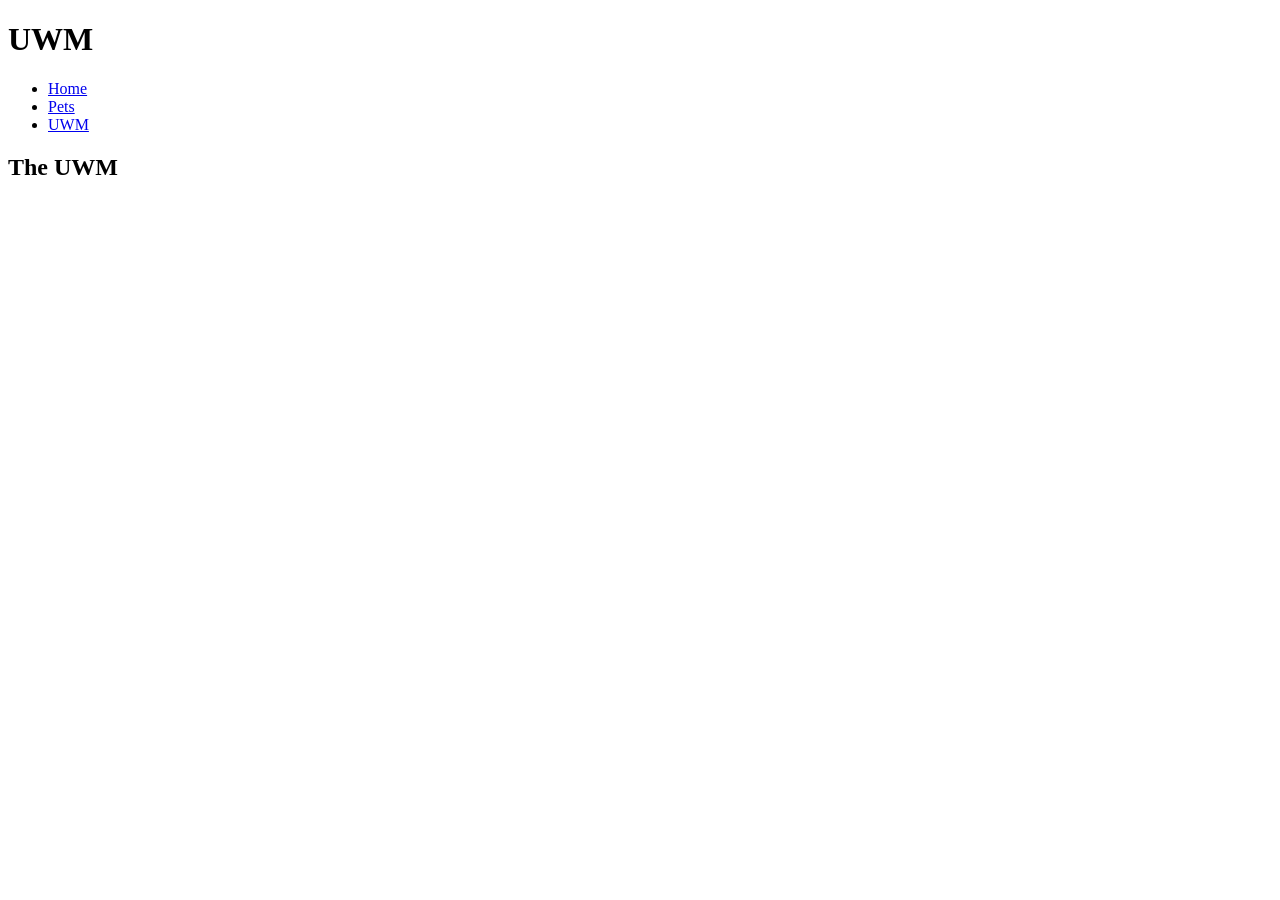
==== uwm.html @ 24122444 "finisehd pests" ====
<!DOCTYPE html>
<html lang="en">
    <head>
        <meta charset="utf-8">
        <title>UWM</title>
    </head>

    <body>
        <header>
        <h1>UWM</h1>
            <nav>
                <ul>
                    <li><a href="index.html">Home</a></li>
                    <li><a href="pets.html">Pets</a></li>
                    <li><a href="uwm.html">UWM</a></li>
                </ul>
            </nav>
        </header>

        <main>
            <h2>The UWM</h2>
        </main>
    </body>

</html>
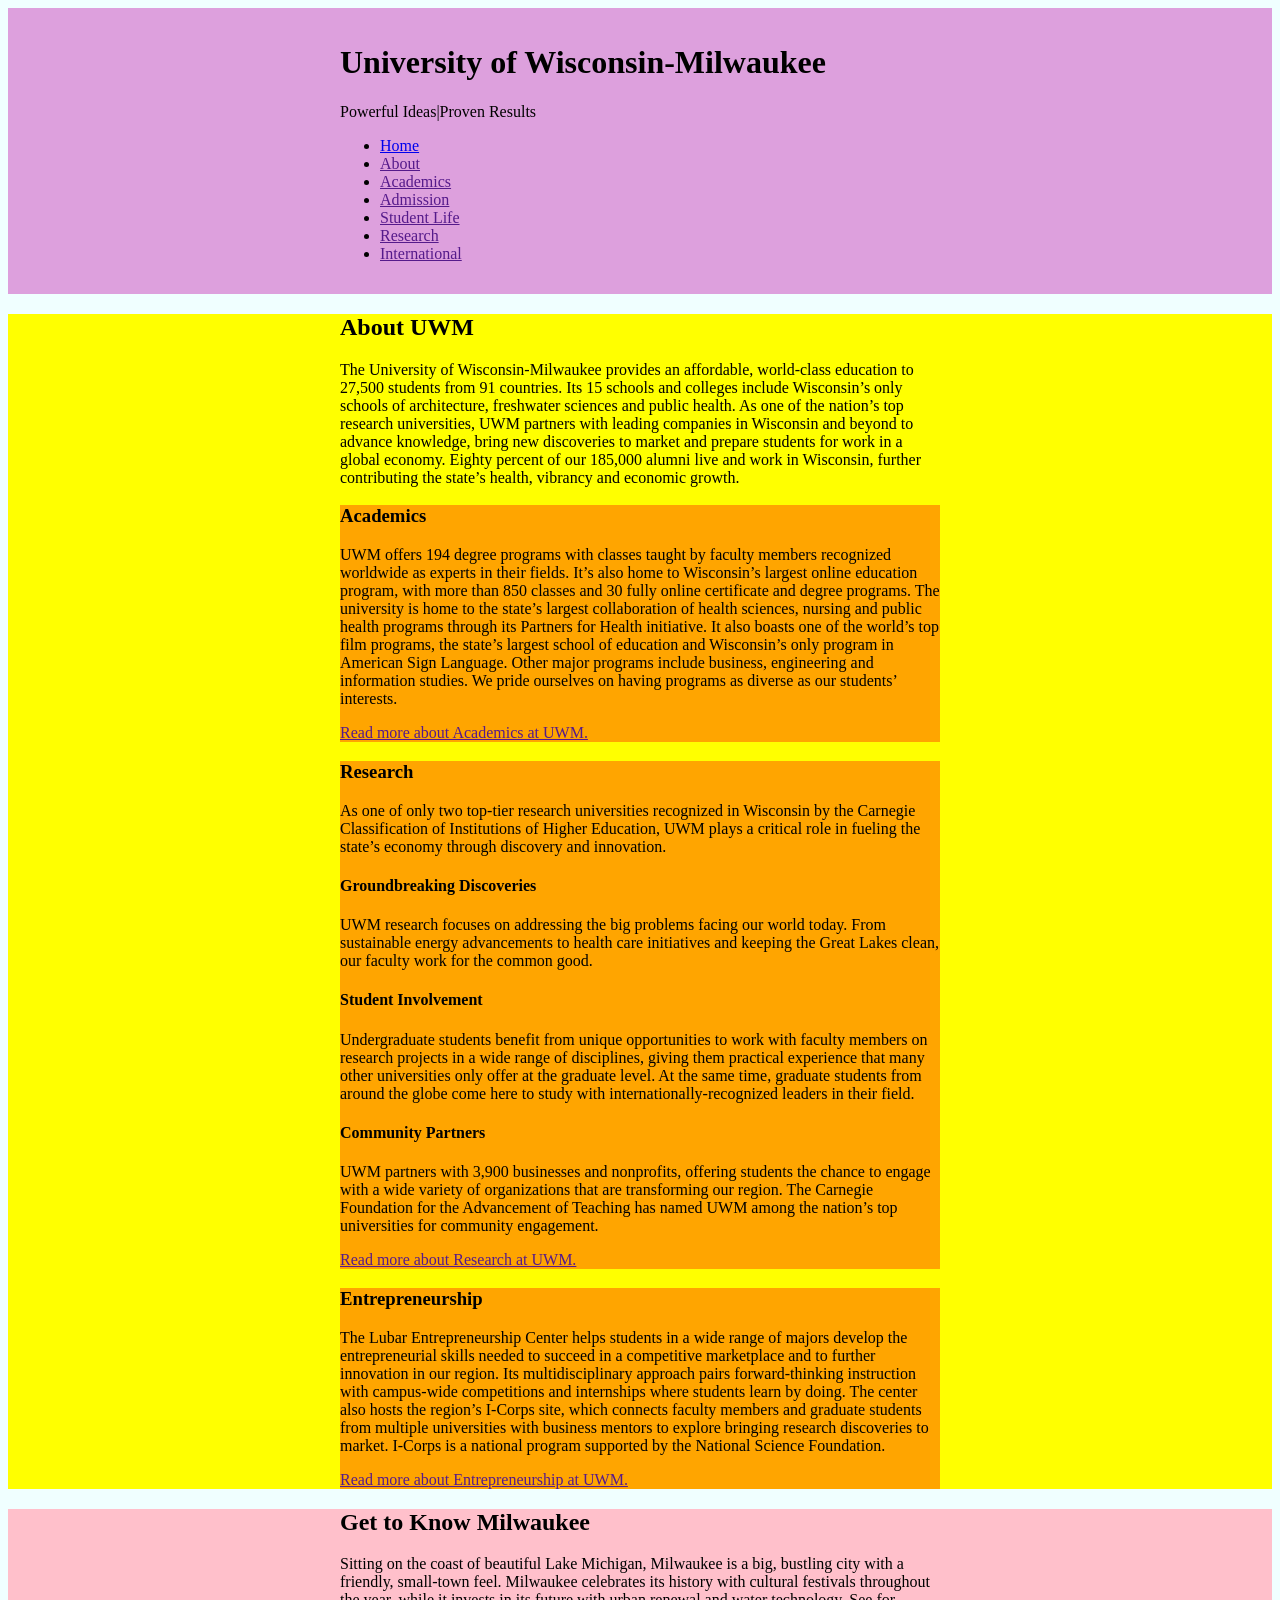
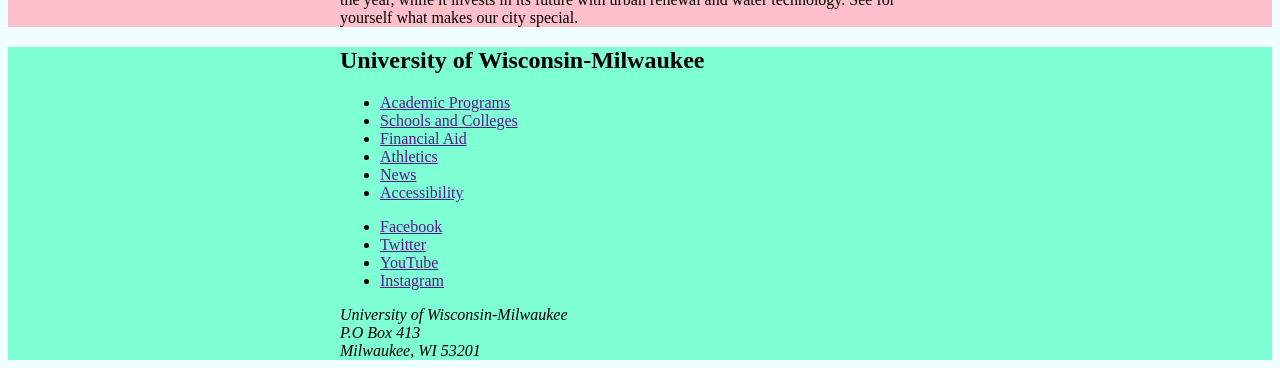
==== commit 583908d0: "finished basicss" ====
--- a/uwm.html
+++ b/uwm.html
@@ -3,23 +3,156 @@
     <head>
         <meta charset="utf-8">
         <title>UWM</title>
+        <link rel="stylesheet" href="uwm.css">
     </head>
 
     <body>
-        <header>
-        <h1>UWM</h1>
-            <nav>
-                <ul>
-                    <li><a href="index.html">Home</a></li>
-                    <li><a href="pets.html">Pets</a></li>
-                    <li><a href="uwm.html">UWM</a></li>
-                </ul>
-            </nav>
-        </header>
+        
+            <header class="site-header">
+                <div class="wrapper">
+                    <h1>University of Wisconsin-Milwaukee</h1>
+                    <p>Powerful Ideas|Proven Results</p>
 
-        <main>
-            <h2>The UWM</h2>
-        </main>
+                        <nav>
+                            <ul>
+                                <li><a href="index.html">Home</a></li>
+                                <li><a href="">About</a></li>
+                                <li><a href="">Academics</a></li>
+                                <li><a href="">Admission</a></li>
+                                <li><a href="">Student Life</a></li>
+                                <li><a href="">Research</a></li>
+                                <li><a href="">International</a></li>
+                            </ul>
+                        </nav>
+                </div>
+            </header>
+
+        <main class="site-main">
+            <article class="wrapper">
+                <h2>About UWM</h2>
+                        <p>
+                            The University of Wisconsin-Milwaukee provides an affordable, world-class
+                            education to 27,500 students from 91 countries. Its 15 schools and colleges
+                            include Wisconsin’s only schools of architecture, freshwater sciences and
+                            public health. As one of the nation’s top research universities, UWM partners
+                            with leading companies in Wisconsin and beyond to advance knowledge, bring
+                            new discoveries to market and prepare students for work in a global economy.
+                            Eighty percent of our 185,000 alumni live and work in Wisconsin, further
+                            contributing the state’s health, vibrancy and economic growth.
+                        </p>
+                    </div>   
+                    <section class="article-section">
+                    <h3>Academics</h3>
+                        <p>
+                            UWM offers 194 degree programs with classes taught by faculty
+                            members recognized worldwide as experts in their fields.
+                            It’s also home to Wisconsin’s largest online education
+                            program, with more than 850 classes and 30 fully online
+                            certificate and degree programs. The university is home
+                            to the state’s largest collaboration of health sciences,
+                            nursing and public health programs through its Partners
+                            for Health initiative. It also boasts one of the world’s
+                            top film programs, the state’s largest school of education
+                            and Wisconsin’s only program in American Sign Language.
+                            Other major programs include business, engineering and
+                            information studies. We pride ourselves on having programs
+                            as diverse as our students’ interests.
+                        </p>
+                    <p><a href="">Read more about Academics at UWM.</a></p>
+                </section>
+
+                <section class="article-section">
+                    <h3>Research</h3>
+                        <p>
+                            As one of only two top-tier research universities recognized in Wisconsin by
+                            the Carnegie Classification of Institutions of Higher Education, UWM plays a
+                            critical role in fueling the state’s economy through discovery and innovation.
+                        </p>
+                    <h4>Groundbreaking Discoveries</h4>
+                        <p>
+                            UWM research focuses on addressing the big problems facing
+                            our world today. From sustainable energy advancements to
+                            health care initiatives and keeping the Great Lakes clean,
+                            our faculty work for the common good.
+                        </p>
+                    <h4>Student Involvement</h4>
+                        <p>
+                            Undergraduate students benefit from unique opportunities
+                            to work with faculty members on research projects in a wide
+                            range of disciplines, giving them practical experience that
+                            many other universities only offer at the graduate level. At
+                            the same time, graduate students from around the globe come here
+                            to study with internationally-recognized leaders in their field.
+                        </p>
+                    <h4>Community Partners</h4>
+                        <p>
+                            UWM partners with 3,900 businesses and nonprofits, offering
+                            students the chance to engage with a wide variety of organizations
+                            that are transforming our region. The Carnegie Foundation for the
+                            Advancement of Teaching has named UWM among the nation’s top
+                            universities for community engagement.
+                        </p>
+                        <p><a href="">Read more about Research at UWM.</a></p>
+              
+                </section>
+
+                <section class="article-section">
+                    <h3>Entrepreneurship</h3>
+                        <p>
+                            The Lubar Entrepreneurship Center helps students in a wide
+                            range of majors develop the entrepreneurial skills needed to succeed
+                            in a competitive marketplace and to further innovation in our region.
+                            Its multidisciplinary approach pairs forward-thinking instruction with
+                            campus-wide competitions and internships where students learn by doing.
+                            The center also hosts the region’s I-Corps site, which connects faculty
+                            members and graduate students from multiple universities with business
+                            mentors to explore bringing research discoveries to market. I-Corps is a
+                            national program supported by the National Science Foundation.
+                        </p>
+                        <p><a href="">Read more about Entrepreneurship at UWM.</a></p>
+                </section>
+            </article>
+            </main>
+
+            <aside class="callout">
+                <div class="wrapper">
+                <h2>Get to Know Milwaukee</h2>
+                    <p>
+                        Sitting on the coast of beautiful Lake Michigan, Milwaukee is a big,
+                        bustling city with a friendly, small-town feel. Milwaukee celebrates
+                        its history with cultural festivals throughout the year, while it invests
+                        in its future with urban renewal and water technology. See for yourself
+                        what makes our city special. 
+                    </p>
+                </div>
+            </aside>
+
+            <footer class="site-footer">
+                <div class="wrapper">
+                <h2>University of Wisconsin-Milwaukee</h2>
+                   <nav>
+                        <ul>
+                            <li><a href="">Academic Programs</a></li>
+                            <li><a href="">Schools and Colleges</a></li>
+                            <li><a href="">Financial Aid</a></li>
+                            <li><a href="">Athletics</a></li>
+                            <li><a href="">News</a></li>
+                            <li><a href="">Accessibility</a></li>
+                        </ul>
+                    </nav>
+                    <ul>
+                        <li><a href="">Facebook</a></li>
+                        <li><a href="">Twitter</a></li>
+                        <li><a href="">YouTube</a></li>
+                        <li><a href="">Instagram</a></li>
+                    </ul>
+                    <address>
+                        University of Wisconsin-Milwaukee<br>
+                        P.O Box 413<br>
+                        Milwaukee, WI 53201
+                    </address>
+                </div>
+            </footer>
     </body>
 
 </html>
--- a/uwm.css
+++ b/uwm.css
@@ -0,0 +1,23 @@
+html {
+    background-color: azure;
+}
+.wrapper{
+    max-width: 600px;
+    margin: 0 auto;
+}
+.site-header{
+    background-color: plum;
+    padding: 15px;
+}
+.site-main{
+    background-color: yellow;
+}
+.article-section{
+    background-color: orange;
+}
+.callout{
+    background-color: pink;
+}
+.site-footer{
+    background-color: aquamarine;
+}
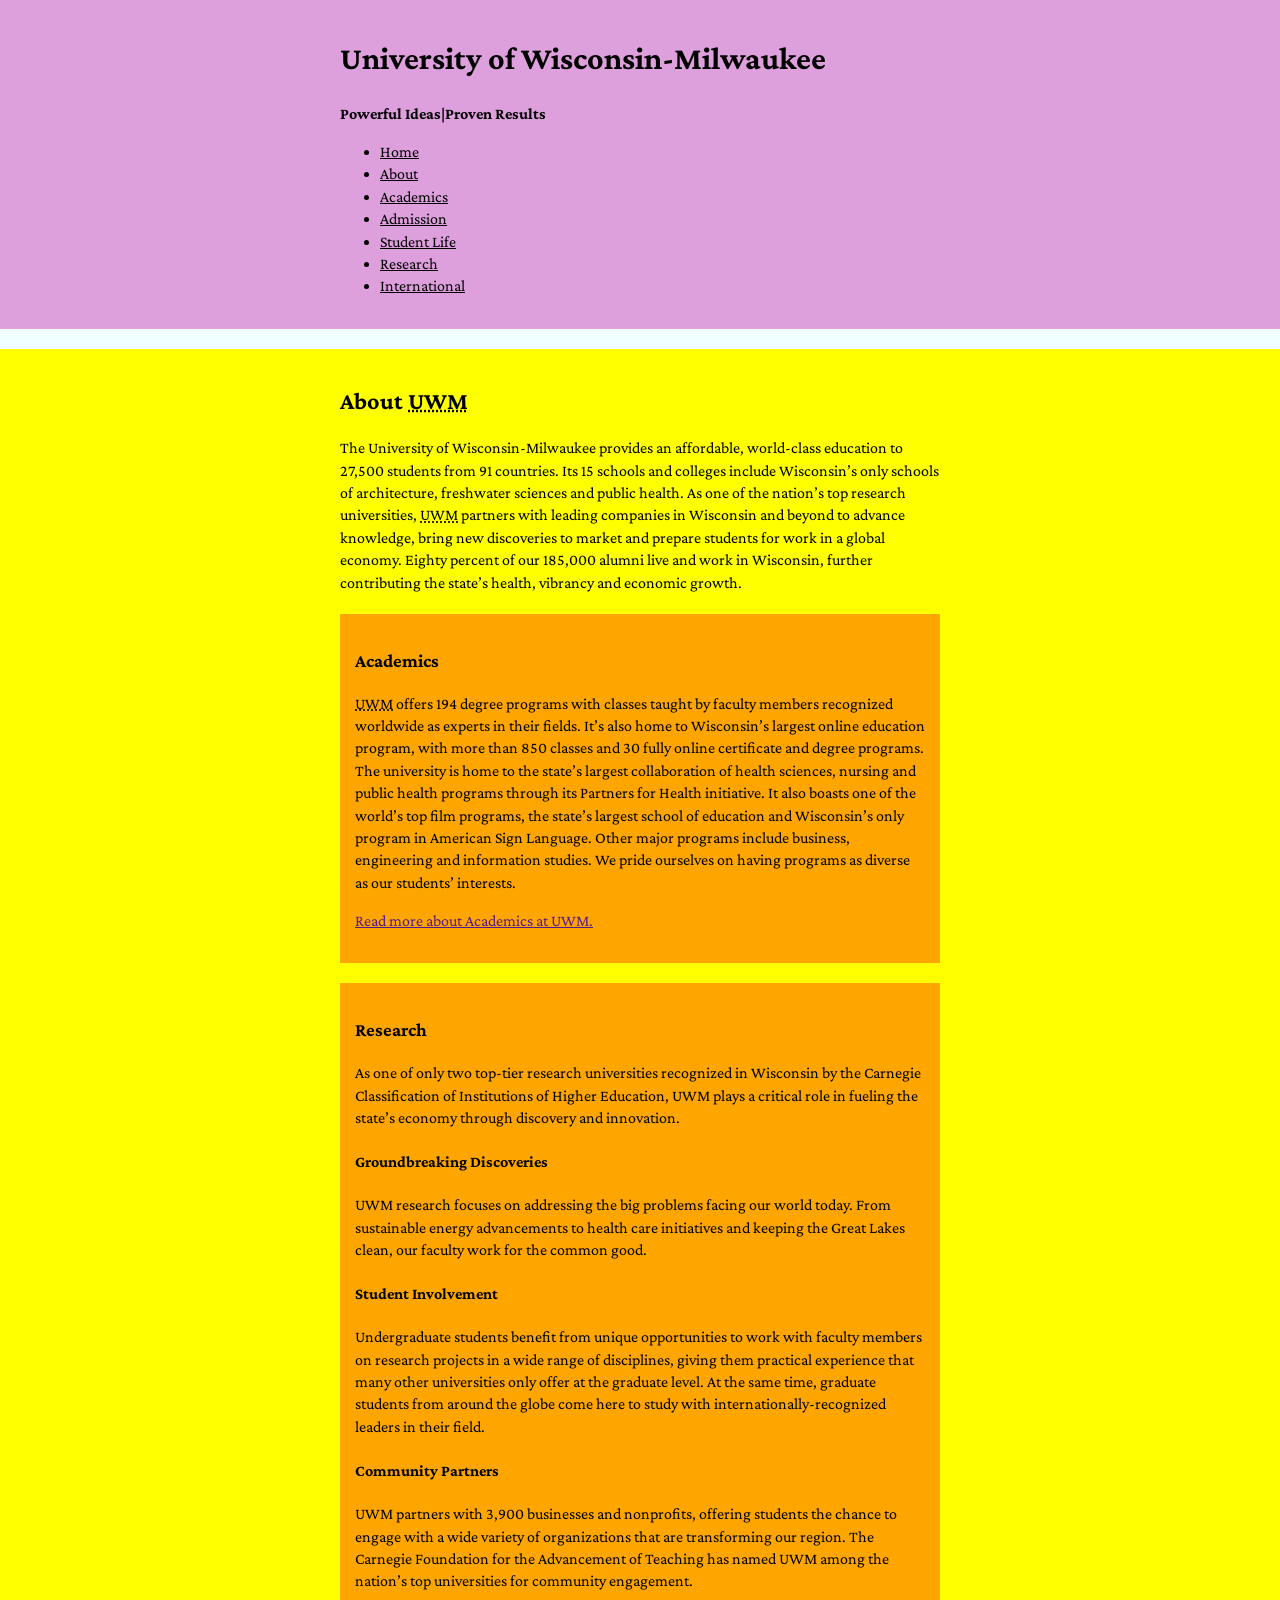
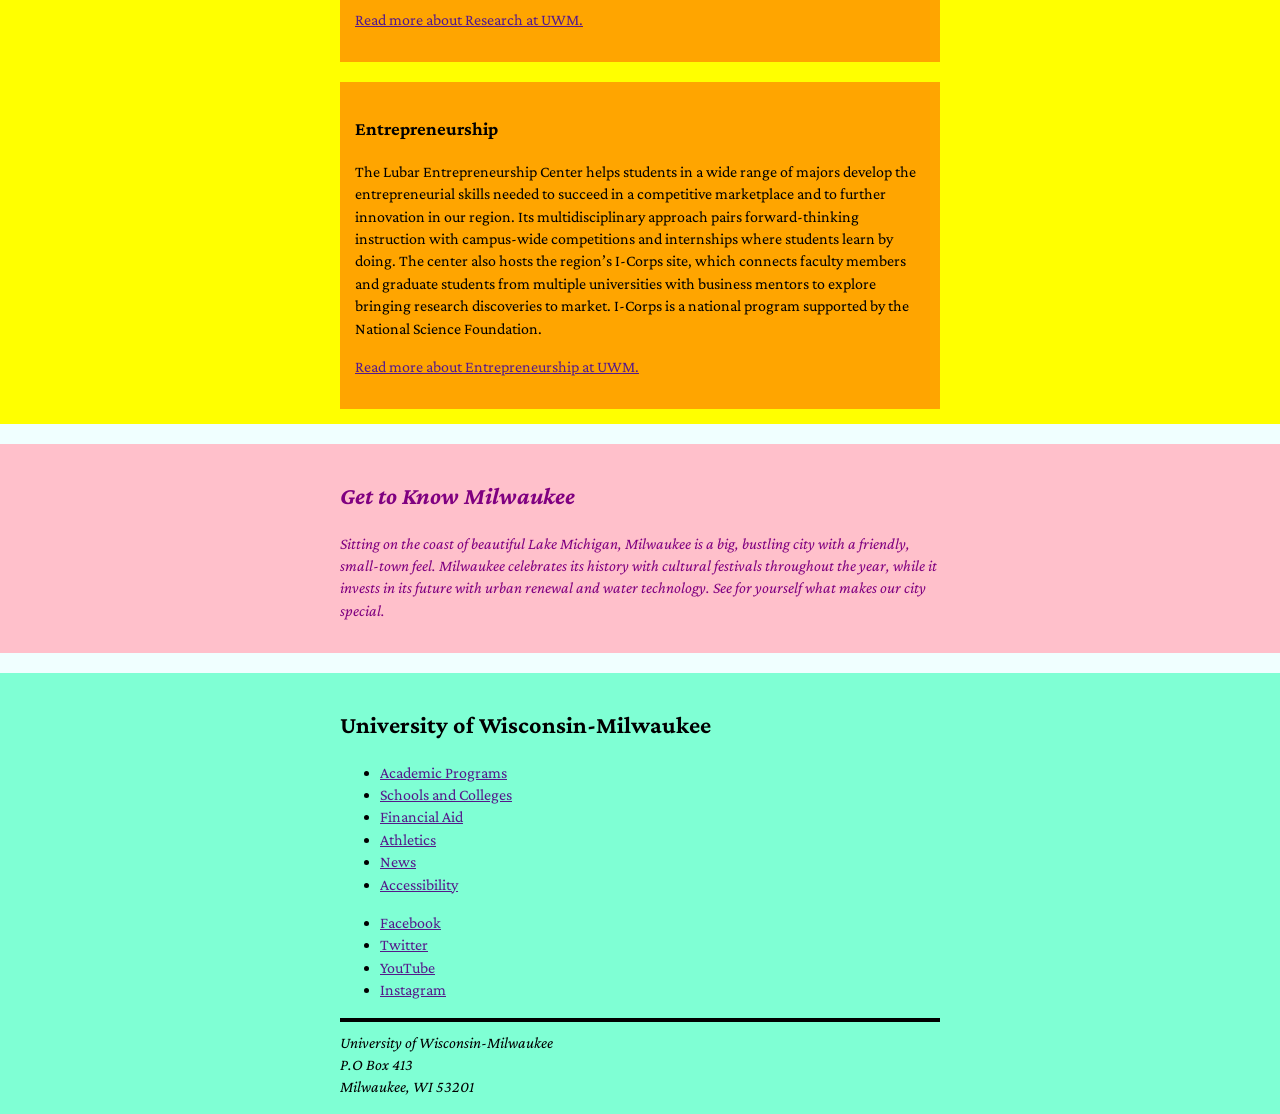
==== commit 031e0af1: "finished" ====
--- a/uwm.html
+++ b/uwm.html
@@ -3,6 +3,10 @@
     <head>
         <meta charset="utf-8">
         <title>UWM</title>
+          <link rel="preconnect" href="https://fonts.googleapis.com">
+        <link rel="preconnect" href="https://fonts.gstatic.com" crossorigin>
+        <link href="https://fonts.googleapis.com/css2?family=Alan+Sans:wght@300..900&family=Coral+Pixels&family=Crimson+Pro:ital,wght@0,200..900;1,200..900&family=Jersey+20&family=Madimi+One&family=Mallanna&family=Oleo+Script:wght@400;700&family=Rubik+Iso&family=Shrikhand&display=swap" rel="stylesheet">
+     
         <link rel="stylesheet" href="uwm.css">
     </head>
 
@@ -11,7 +15,7 @@
             <header class="site-header">
                 <div class="wrapper">
                     <h1>University of Wisconsin-Milwaukee</h1>
-                    <p>Powerful Ideas|Proven Results</p>
+                    <p class="site-quote">Powerful Ideas|Proven Results</p>
 
                         <nav>
                             <ul>
@@ -29,12 +33,14 @@
 
         <main class="site-main">
             <article class="wrapper">
-                <h2>About UWM</h2>
+                <h2>About <abbr title="University of Milwaukee-Wisconsin">UWM</abbr></h2>
                         <p>
                             The University of Wisconsin-Milwaukee provides an affordable, world-class
                             education to 27,500 students from 91 countries. Its 15 schools and colleges
                             include Wisconsin’s only schools of architecture, freshwater sciences and
-                            public health. As one of the nation’s top research universities, UWM partners
+                            public health. As one of the nation’s top research universities, 
+                            <abbr title="University of Milwaukee-Wisconsin">UWM</abbr>
+                            partners
                             with leading companies in Wisconsin and beyond to advance knowledge, bring
                             new discoveries to market and prepare students for work in a global economy.
                             Eighty percent of our 185,000 alumni live and work in Wisconsin, further
@@ -44,7 +50,8 @@
                     <section class="article-section">
                     <h3>Academics</h3>
                         <p>
-                            UWM offers 194 degree programs with classes taught by faculty
+                            <abbr title="University of Milwaukee-Wisconsin">UWM</abbr>
+                            offers 194 degree programs with classes taught by faculty
                             members recognized worldwide as experts in their fields.
                             It’s also home to Wisconsin’s largest online education
                             program, with more than 850 classes and 30 fully online
@@ -146,12 +153,13 @@
                         <li><a href="">YouTube</a></li>
                         <li><a href="">Instagram</a></li>
                     </ul>
-                    <address>
+                    <address class="address">
                         University of Wisconsin-Milwaukee<br>
                         P.O Box 413<br>
                         Milwaukee, WI 53201
                     </address>
                 </div>
+                </div>
             </footer>
     </body>
 
--- a/uwm.css
+++ b/uwm.css
@@ -1,5 +1,10 @@
 html {
     background-color: azure;
+    line-height: 1.4;
+    font-family: "crimson pro";
+}
+body{
+    margin: 0;
 }
 .wrapper{
     max-width: 600px;
@@ -9,15 +14,41 @@
     background-color: plum;
     padding: 15px;
 }
+.site-quote{
+    font-weight:bold;
+}
+.site-header a{
+    color: black;
+}
 .site-main{
     background-color: yellow;
+    margin-top: 20px;
+    padding: 15px;
+    
 }
 .article-section{
     background-color: orange;
+    margin-top: 20px;
+    padding: 15px;
 }
 .callout{
     background-color: pink;
+    margin-top: 20px;
+    padding: 15px;
+    color: purple;
+    font-style: italic;
 }
 .site-footer{
     background-color: aquamarine;
-}+    margin-top: 20px;
+    padding: 15px;
+}
+.address{
+    border-top: 4px solid black;
+    padding-top: 10px;
+}
+
+.site-address{ 
+    margin-top: 3px;
+    background-color: black;
+}   
